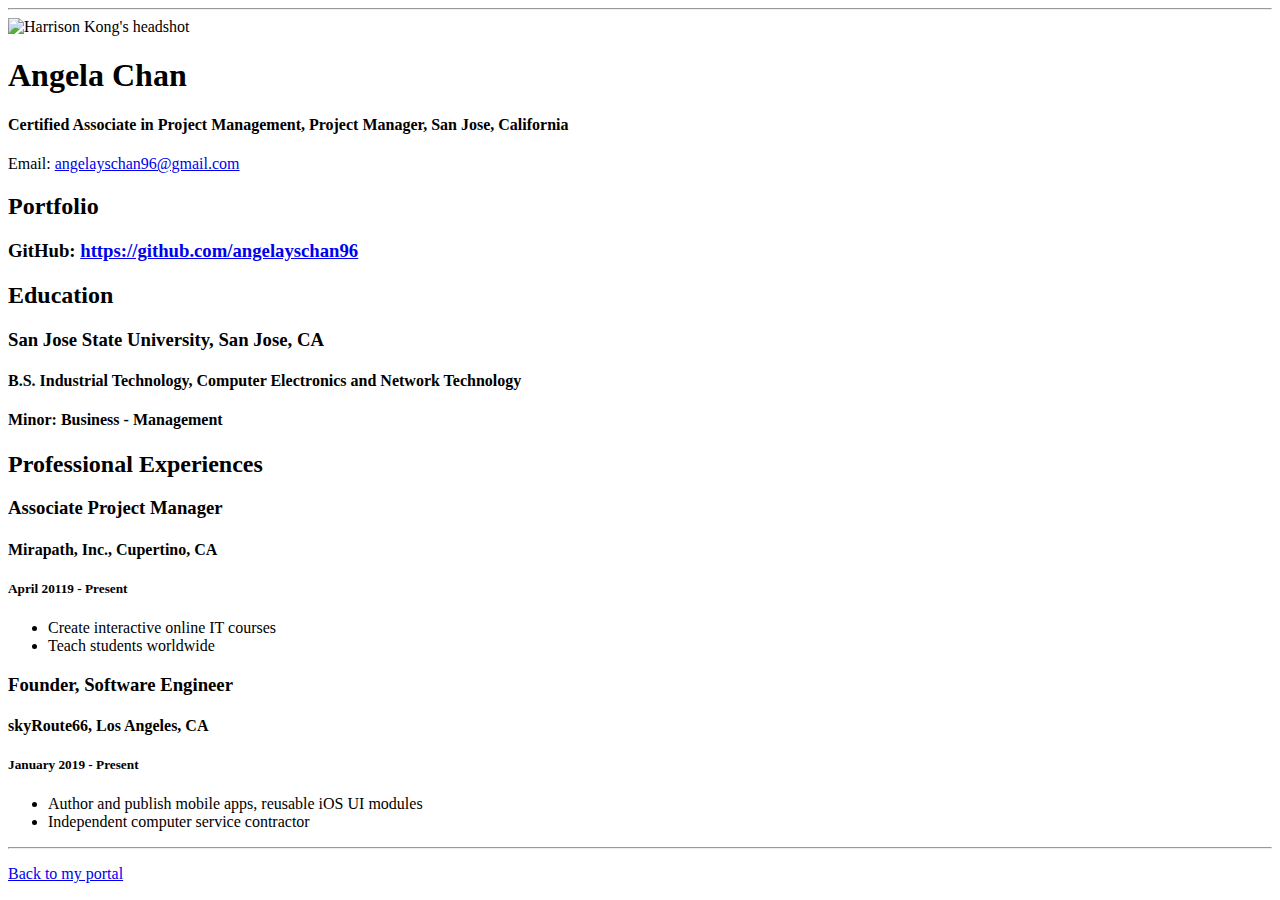
==== resume.html @ be9217b0 "Add files via upload" ====
<!doctype html>

<!-- this is a comment for human! -->

<html lang="en">

  <header>
    <title>Angela Chan's Resume</title>
    <link rel="stylesheet" href="css/master.css">
    <link rel="FaviconIcon" href="favicon.ico" type="image/x-icon">
    <link rel="shortcut" href="favicon.ico" type="image/x-icon">
    <meta name="viewport" content="widht=device-width, initial-scale =1, shrink to fit=no">
    <meta name="name" content="Angela Chan's Portfolio">
    <meta name= "robots" content= "noindex, nofollow">
  </header>

  <body>
    <hr>

    <img src="images/headshot.jpg" alt="Harrison Kong's headshot" width="20%">

    <h1>Angela Chan</h1>
    <h4> Certified Associate in Project Management, Project Manager, San Jose, California</h4>

    <p>Email: <a href="mailto:angelayschan96@gmail.com" target="_blank">angelayschan96@gmail.com</a></p>
    <!-- don't post physical address, personal phone number or other personal information on the web! -->

    <h2>Portfolio</h2>
      <h3>GitHub: <a href="https://github.com/angelayschan96" target="_blank">https://github.com/angelayschan96</a></h3>

    <h2>Education</h2>

    <h3>San Jose State University,  San Jose,  CA </h3>
    <h4>B.S. Industrial Technology, Computer Electronics and Network Technology</h4>
    <h4>Minor: Business - Management </h4>

    <h2>Professional Experiences</h2>

    <h3>Associate Project Manager</h3>
    <h4>Mirapath, Inc., Cupertino, CA</h4>
    <h5>April 20119 - Present</h5>
      <ul>
        <li>Create interactive online IT courses</li>
        <li>Teach students worldwide</li>
      </ul>

    <h3>Founder, Software Engineer</h3>
    <h4>skyRoute66, Los Angeles, CA</h4>
    <h5>January 2019 - Present</h5>
      <ul>
        <li>Author and publish mobile apps, reusable iOS UI modules</li>
        <li>Independent computer service contractor</li>
      </ul>
  </body>

  <footer>
  <hr>
  <p><a href="index.html">Back to my portal</a><p>
  </footer>

</html>
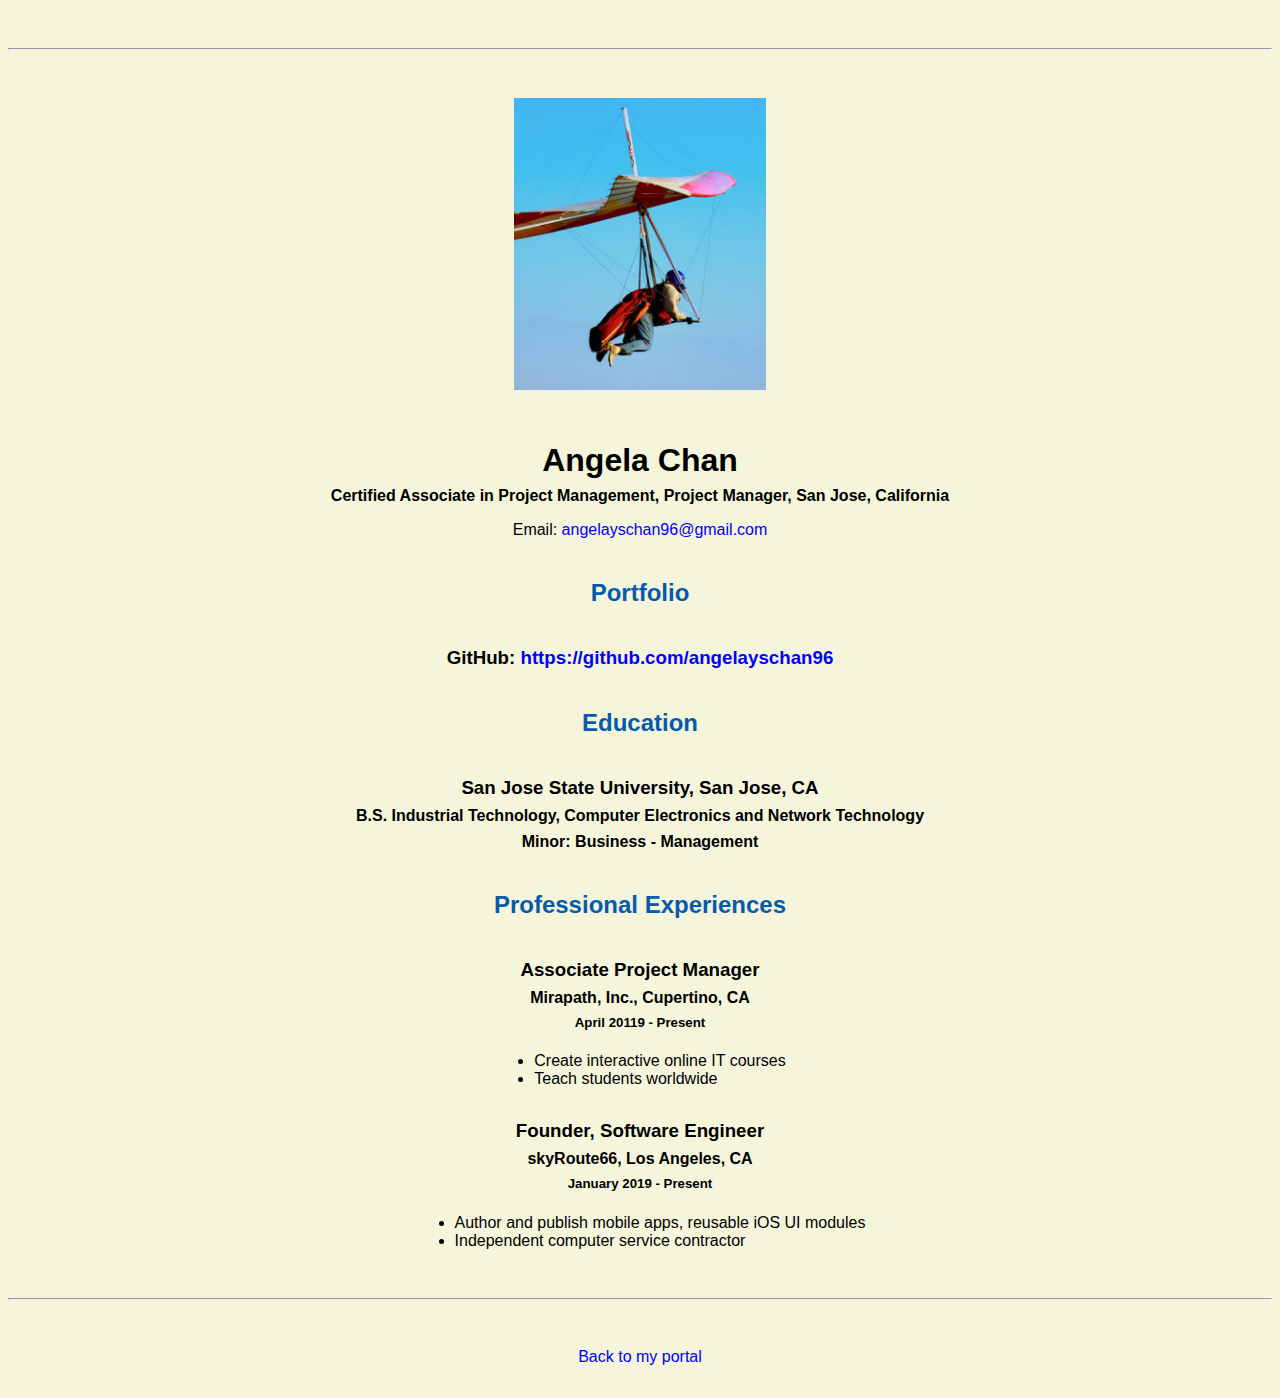
==== commit c13d06da: "Update resume.html" ====
--- a/resume.html
+++ b/resume.html
@@ -7,8 +7,8 @@
   <header>
     <title>Angela Chan's Resume</title>
     <link rel="stylesheet" href="css/master.css">
-    <link rel="FaviconIcon" href="favicon.ico" type="image/x-icon">
-    <link rel="shortcut" href="favicon.ico" type="image/x-icon">
+    <link rel="FaviiconIcon" href="faviicon.ico" type="image/x-icon">
+    <link rel="shortcut" href="faviicon.ico" type="image/x-icon">
     <meta name="viewport" content="widht=device-width, initial-scale =1, shrink to fit=no">
     <meta name="name" content="Angela Chan's Portfolio">
     <meta name= "robots" content= "noindex, nofollow">
--- a/css/master.css
+++ b/css/master.css
@@ -0,0 +1,62 @@
+/* Cascading stylesheet for the website */
+
+/* Text inside these asterisks and slashes are comments for human */
+
+  a {
+    color: blue;/* set the text color to blue here */
+    text-decoration: none; /* This means we do not want hyperlinks to be underlined */
+  }
+
+  a:hover {
+    color: red;/* set the text color to red here */
+    text-decoration: none; /* This means we do not want hyperlinks to be underlined */
+  }
+
+  body {
+    background-color: beige; /* set the background color here */
+    color: black;/* set the text color to black here */
+    font-family: Arial, Helvetica, sans-serif;/* set the font here */
+    text-align: center;/* set the text alignment here */
+   }
+
+  footer {
+    margin-top: 2rem;
+    margin-bottom: 2rem;
+  }
+
+  h1 {
+    margin-bottom: 0.5rem;
+    margin-top: 3rem;
+   }
+
+  h2 {
+    color: #075AAB; /* set the text color of to #075AAB here */
+    margin-bottom: 2.5rem;
+    margin-top: 2.5rem;  /* set both the bottom margin and top margin to 2.5rem here */
+   }
+
+  h3 {
+    margin-bottom: 0;
+    margin-top: 2rem;
+  }
+
+  h4 {
+    margin-bottom: 0.5rem;
+    margin-top: 0.5rem;
+  }
+
+  h5 {
+    margin-top: 0.5rem;
+  }
+
+  hr {
+    margin-bottom: 3rem;
+    margin-top: 3rem;
+  }
+
+  /* this controls how the bullet points in the resume page looks */
+  ul {
+    display: table;
+    margin: 0 auto;
+    text-align: left;
+  }
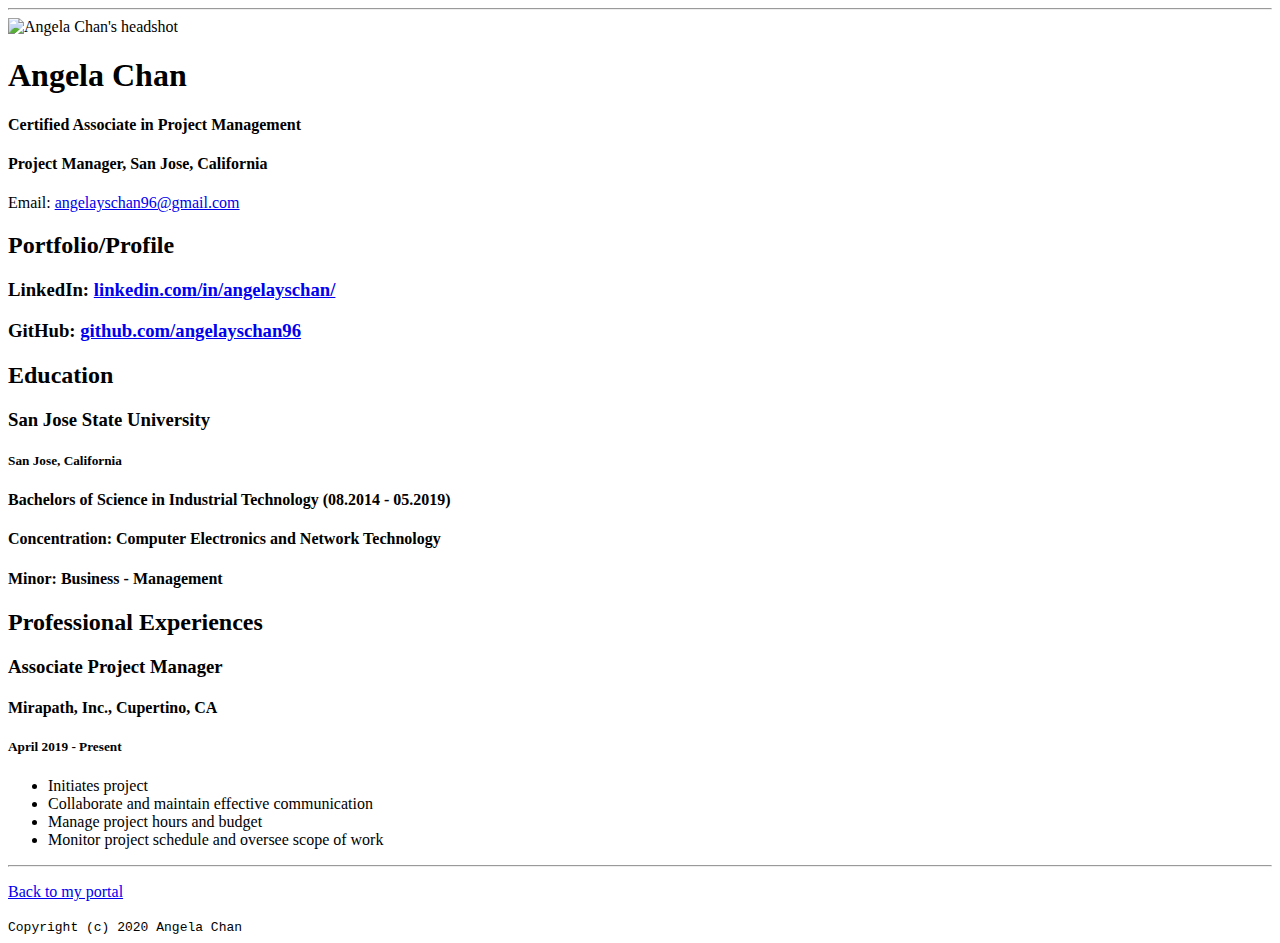
==== commit dc6db5a0: "Add files via upload" ====
--- a/resume.html
+++ b/resume.html
@@ -5,11 +5,11 @@
 <html lang="en">
 
   <header>
-    <title>Angela Chan's Resume</title>
+    <title>Angela Chan's Portfolio</title>
     <link rel="stylesheet" href="css/master.css">
-    <link rel="FaviiconIcon" href="faviicon.ico" type="image/x-icon">
+    <link rel="faviicon.ico" href="faviicon.ico" type="image/x-icon">
     <link rel="shortcut" href="faviicon.ico" type="image/x-icon">
-    <meta name="viewport" content="widht=device-width, initial-scale =1, shrink to fit=no">
+    <meta name="viewport" content="widht=device-width, initial-scale =0.5, shrink to fit=no">
     <meta name="name" content="Angela Chan's Portfolio">
     <meta name= "robots" content= "noindex, nofollow">
   </header>
@@ -17,45 +17,43 @@
   <body>
     <hr>
 
-    <img src="images/headshot.jpg" alt="Harrison Kong's headshot" width="20%">
+    <img src="images/headshot.jpg" alt="Angela Chan's headshot" width="15%">
 
     <h1>Angela Chan</h1>
-    <h4> Certified Associate in Project Management, Project Manager, San Jose, California</h4>
+    <h4> Certified Associate in Project Management </h4>
+    <h4> Project Manager, San Jose, California </h4>
 
     <p>Email: <a href="mailto:angelayschan96@gmail.com" target="_blank">angelayschan96@gmail.com</a></p>
     <!-- don't post physical address, personal phone number or other personal information on the web! -->
 
-    <h2>Portfolio</h2>
-      <h3>GitHub: <a href="https://github.com/angelayschan96" target="_blank">https://github.com/angelayschan96</a></h3>
+    <h2>Portfolio/Profile</h2>
+    <h3>LinkedIn: <a href="https://linkedin.com/in/angelayschan/" target="_blank">linkedin.com/in/angelayschan/</a></h3>
+    <h3>GitHub: <a href="https://github.com/angelayschan96" target="_blank"> github.com/angelayschan96</a></h3>
 
     <h2>Education</h2>
-
-    <h3>San Jose State University,  San Jose,  CA </h3>
-    <h4>B.S. Industrial Technology, Computer Electronics and Network Technology</h4>
+    <h3>San Jose State University
+    <h5> San Jose,  California </h5>
+    <h4>Bachelors of Science in Industrial Technology (08.2014 - 05.2019)</h4>
+    <h4>Concentration: Computer Electronics and Network Technology </h4>
     <h4>Minor: Business - Management </h4>
 
     <h2>Professional Experiences</h2>
 
     <h3>Associate Project Manager</h3>
     <h4>Mirapath, Inc., Cupertino, CA</h4>
-    <h5>April 20119 - Present</h5>
+    <h5>April 2019 - Present</h5>
       <ul>
-        <li>Create interactive online IT courses</li>
-        <li>Teach students worldwide</li>
+        <li>Initiates project </li>
+        <li>Collaborate and maintain effective communication</li>
+        <li>Manage project hours and budget</li>
+        <li>Monitor project schedule and oversee scope of work</li>
       </ul>
 
-    <h3>Founder, Software Engineer</h3>
-    <h4>skyRoute66, Los Angeles, CA</h4>
-    <h5>January 2019 - Present</h5>
-      <ul>
-        <li>Author and publish mobile apps, reusable iOS UI modules</li>
-        <li>Independent computer service contractor</li>
-      </ul>
   </body>
 
   <footer>
   <hr>
   <p><a href="index.html">Back to my portal</a><p>
   </footer>
-
+  <code> Copyright (c) 2020 Angela Chan </code>
 </html>
